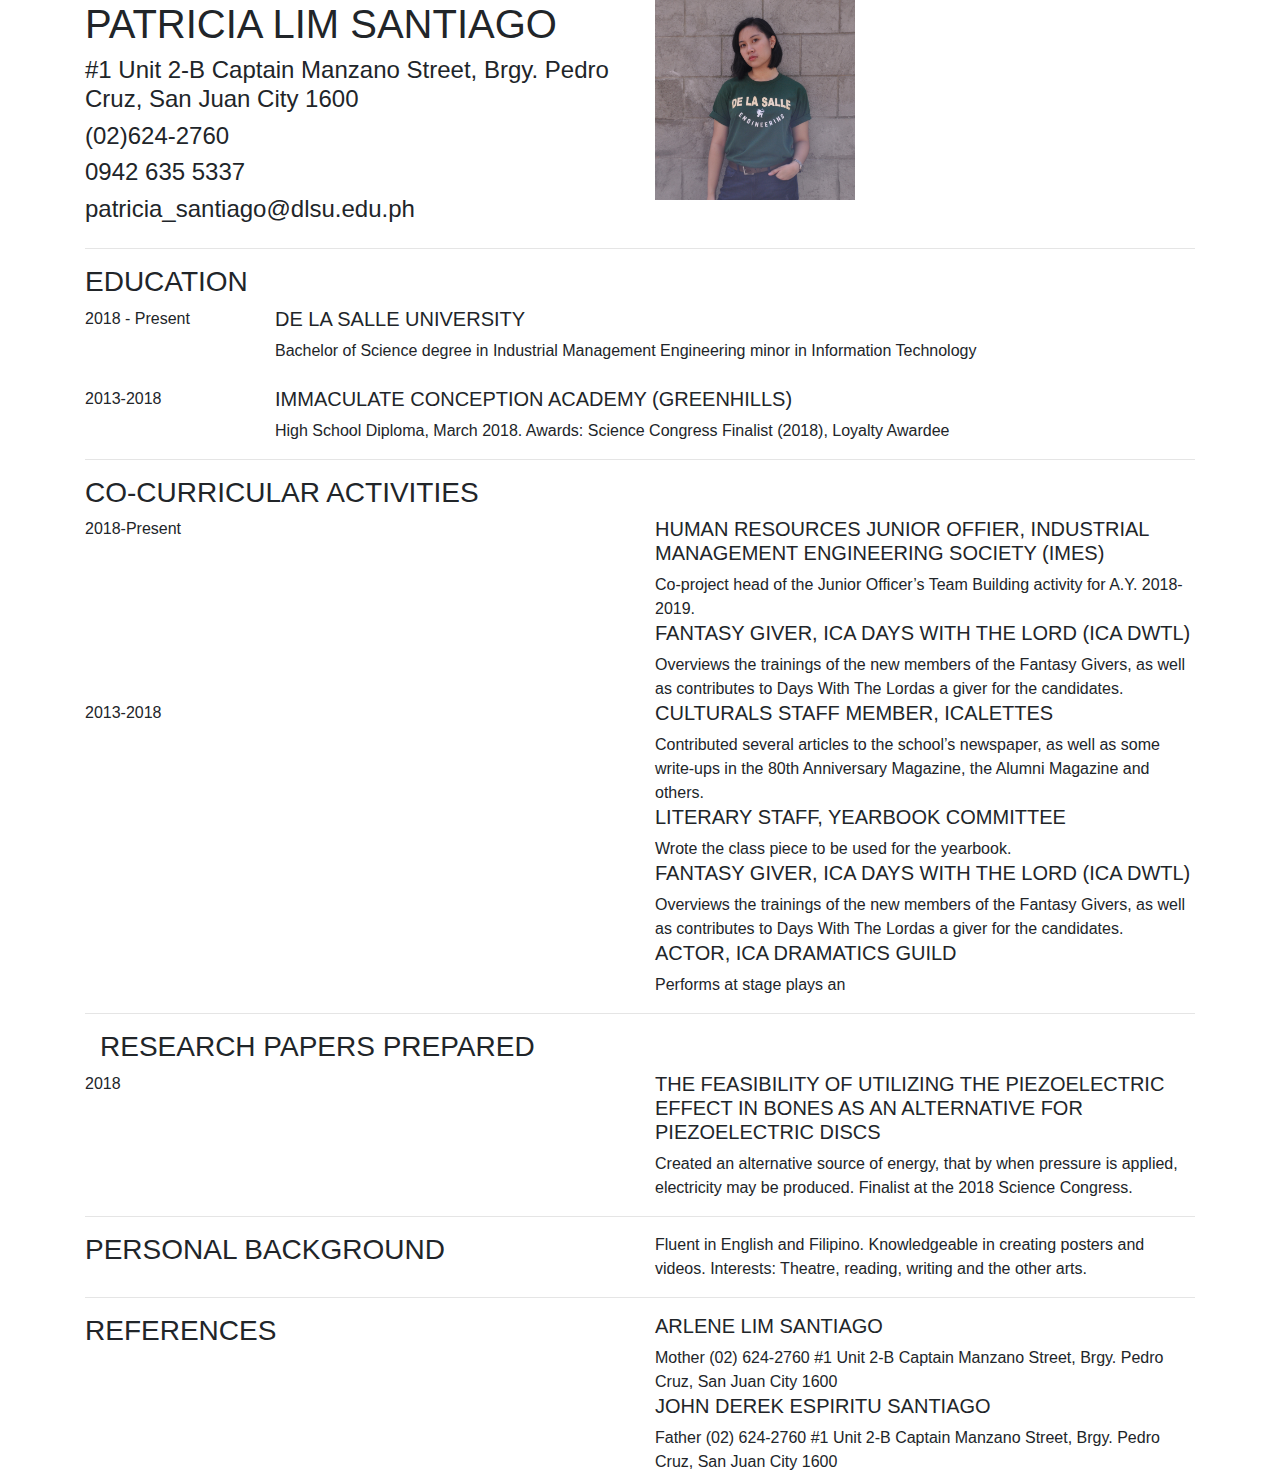
==== Santiago.html @ ba10d611 "Initial commit" ====
﻿<html>
	<head>
    <title> Patricia Lim Santiago </title>
    <link rel="stylesheet" href="https://maxcdn.bootstrapcdn.com/bootstrap/4.0.0/css/bootstrap.min.css" integrity="sha384-Gn5384xqQ1aoWXA+058RXPxPg6fy4IWvTNh0E263XmFcJlSAwiGgFAW/dAiS6JXm" crossorigin="anonymous">

    <link rel="stylesheet" href="Style.css">

</head>

<body>
    <div class="container">
        <div class="row">
            <div class="col">
                <h1> PATRICIA LIM SANTIAGO </h1>
                <h4> #1 Unit 2-B Captain Manzano
                    Street, Brgy. Pedro Cruz,
                    San Juan City 1600 </h4>
                <h4>(02)624-2760</h4>
                <h4> 0942 635 5337 </h4>
                <h4>patricia_santiago@dlsu.edu.ph </h4>

            </div>
            <div class="col">
                <a href="https://www.facebook.com/?ref=tn_tnmn">
                    <img class="dp" src="dp.JPG"width="200" height="200">
                </a>
            </div>
        </div>
        <hr>
        
        <div class="row">
            <div class="col-2">
                <h3> EDUCATION </h3>
            </div>
        </div>
        <div class="row">
            <div class="col-2">
                2018 - Present
            </div>
            <div class="col">
                <h5>
                    DE LA SALLE UNIVERSITY</h5>
                Bachelor of Science degree in Industrial Management Engineering minor in Information Technology
            </div>
        </div>
        <br>
        <div class="row">
            <div class="col-2">
                2013-2018
            </div>
            <div class="col">
                <h5>
                    IMMACULATE CONCEPTION ACADEMY (GREENHILLS)</h5>
                High School Diploma, March 2018.
                Awards: Science Congress Finalist (2018), Loyalty Awardee
            </div>
        </div>
        <hr>

        <h3> CO-CURRICULAR ACTIVITIES </h3>
        <div class="row">
            <div class="col">
                2018-Present
            </div>


            <div class="col">
                <h5>
                    HUMAN RESOURCES JUNIOR OFFIER, INDUSTRIAL MANAGEMENT ENGINEERING SOCIETY (IMES)</h5>
                Co-project head of the Junior Officer’s Team Building activity for A.Y. 2018-2019.
                <br>
                <h5>
                    FANTASY GIVER, ICA DAYS WITH THE LORD (ICA DWTL) </h5>
                Overviews the trainings of the new members of the Fantasy Givers, as well as contributes to Days With The Lordas a giver for the candidates.
            </div>
        </div>


        <div class="row">
            <div class="col">
                2013-2018
            </div>


            <div class="col">
                <h5>
                    CULTURALS STAFF MEMBER, ICALETTES </h5>
                Contributed several articles to the school’s newspaper, as well as some write-ups in the 80th Anniversary Magazine, the Alumni Magazine and others.

                <h5>
                    LITERARY STAFF, YEARBOOK COMMITTEE </h5>
                Wrote the class piece to be used for the yearbook.

                <h5>
                    FANTASY GIVER, ICA DAYS WITH THE LORD (ICA DWTL) </h5>
                Overviews the trainings of the new members of the Fantasy Givers, as well as contributes to Days With The Lordas a giver for the candidates.

                <h5>
                    ACTOR, ICA DRAMATICS GUILD </h5>
                Performs at stage plays an
            </div>
        </div>
        <hr>

        <div class="col">
            <h3>RESEARCH PAPERS PREPARED </h3>
        </div>
        <div class="row">
            <div class="col">
                2018
            </div>



            <div class="col">
                <h5>
                    THE FEASIBILITY OF UTILIZING THE PIEZOELECTRIC EFFECT IN BONES AS AN ALTERNATIVE FOR PIEZOELECTRIC DISCS </h5>
                Created an alternative source of energy, that by when pressure is applied, electricity may be produced. Finalist at the 2018 Science Congress.
            </div>
        </div>
        <hr>
        <div class="row">
            <div class="col">
                <h3> PERSONAL BACKGROUND </h3>
            </div>


            <div class="col">
                Fluent in English and Filipino. Knowledgeable in creating posters and videos. Interests: Theatre, reading, writing and the other arts.
            </div>
        </div>
        <hr>
        <div class="row">
            <div class="col">
                <h3> REFERENCES </h3>
            </div>


            <div class="col">
                <h5>
                    ARLENE LIM SANTIAGO </h5>
                Mother
                (02) 624-2760
                #1 Unit 2-B Captain Manzano Street, Brgy. Pedro Cruz, San Juan City
                1600


                <h5>
                    JOHN DEREK ESPIRITU SANTIAGO </h5>
                Father
                (02) 624-2760
                #1 Unit 2-B Captain Manzano Street, Brgy. Pedro Cruz, San Juan City
                1600
            </div>
        </div>
    </div>

</body>
</html>
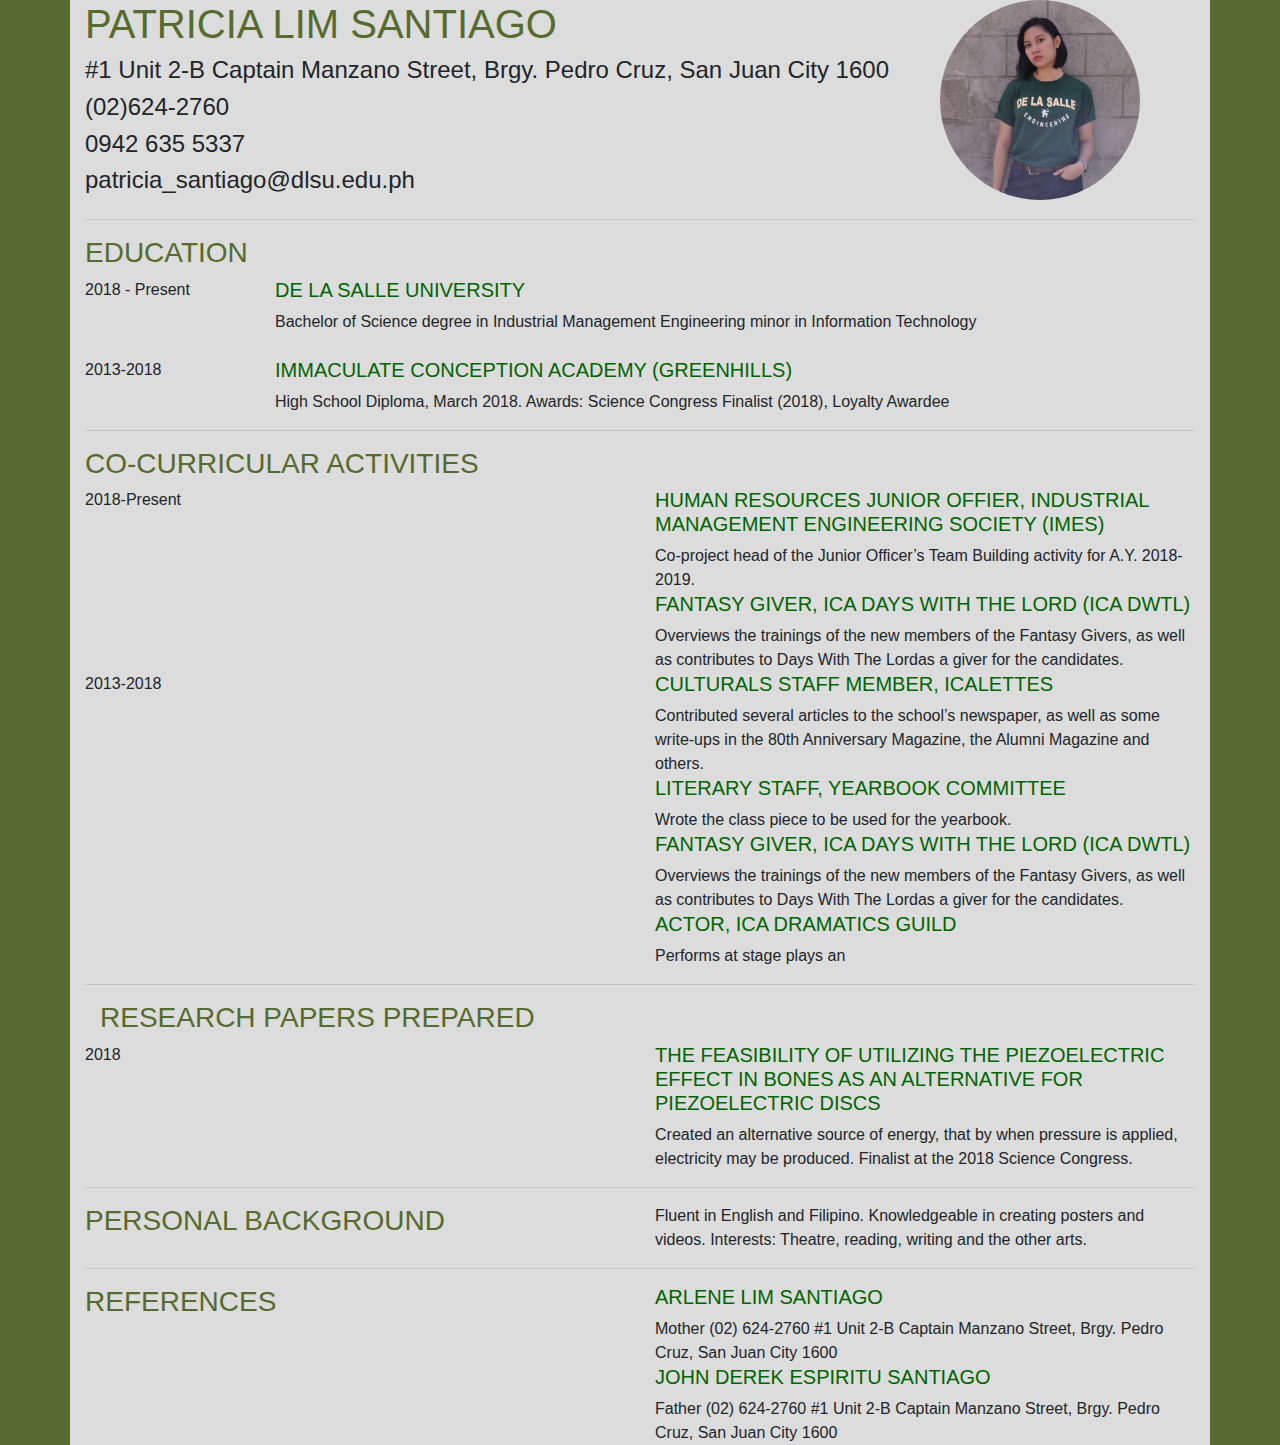
==== commit 96ef234e: "Initial commit" ====
--- a/Santiago.html
+++ b/Santiago.html
@@ -10,7 +10,7 @@
 <body>
     <div class="container">
         <div class="row">
-            <div class="col">
+            <div class="col-9">
                 <h1> PATRICIA LIM SANTIAGO </h1>
                 <h4> #1 Unit 2-B Captain Manzano
                     Street, Brgy. Pedro Cruz,
--- a/Style.css
+++ b/Style.css
@@ -0,0 +1,17 @@
+h1{
+    color: darkolivegreen;
+}
+body{background-color: darkolivegreen}
+.container {background-color: gainsboro}
+h3{
+    color: darkolivegreen;
+}
+h5{
+    color: darkgreen;
+}
+.dp{
+    
+    border-radius: 50%;
+    right: 10dp;
+    position: relative;
+}
